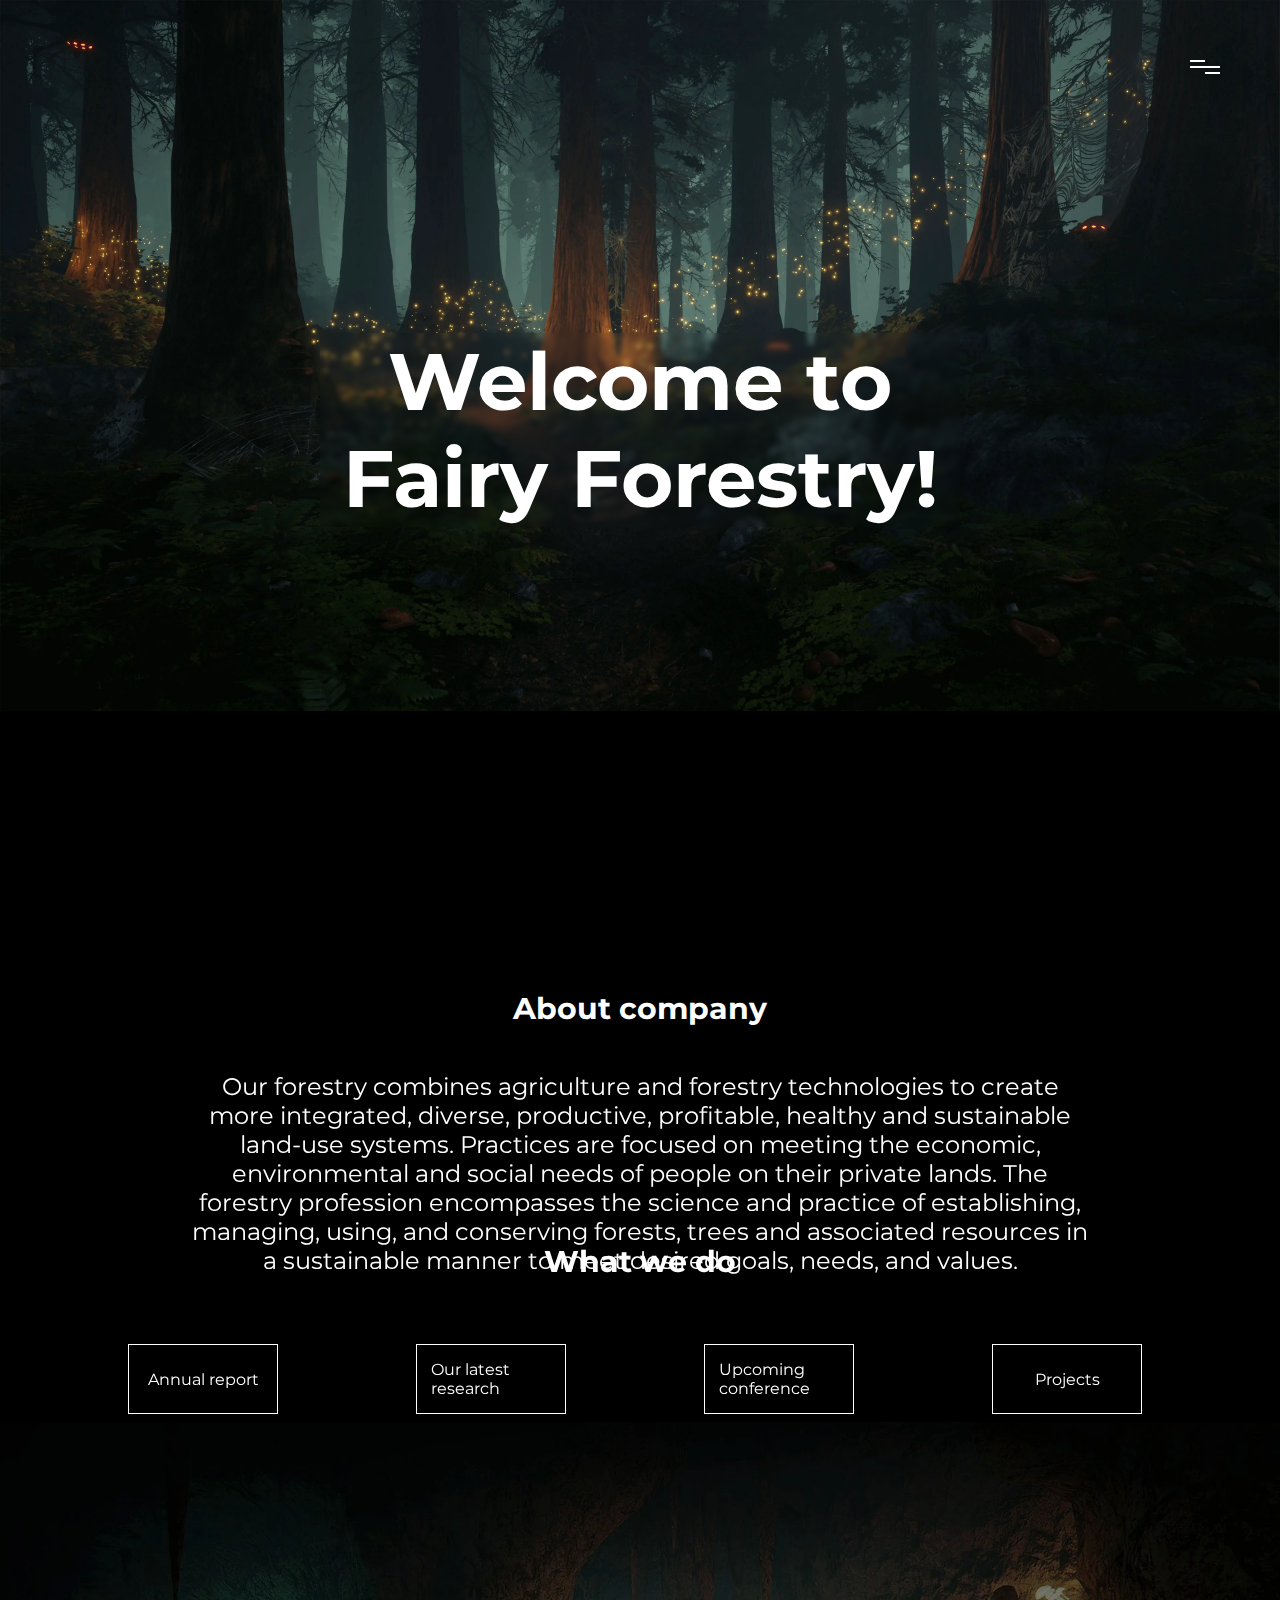
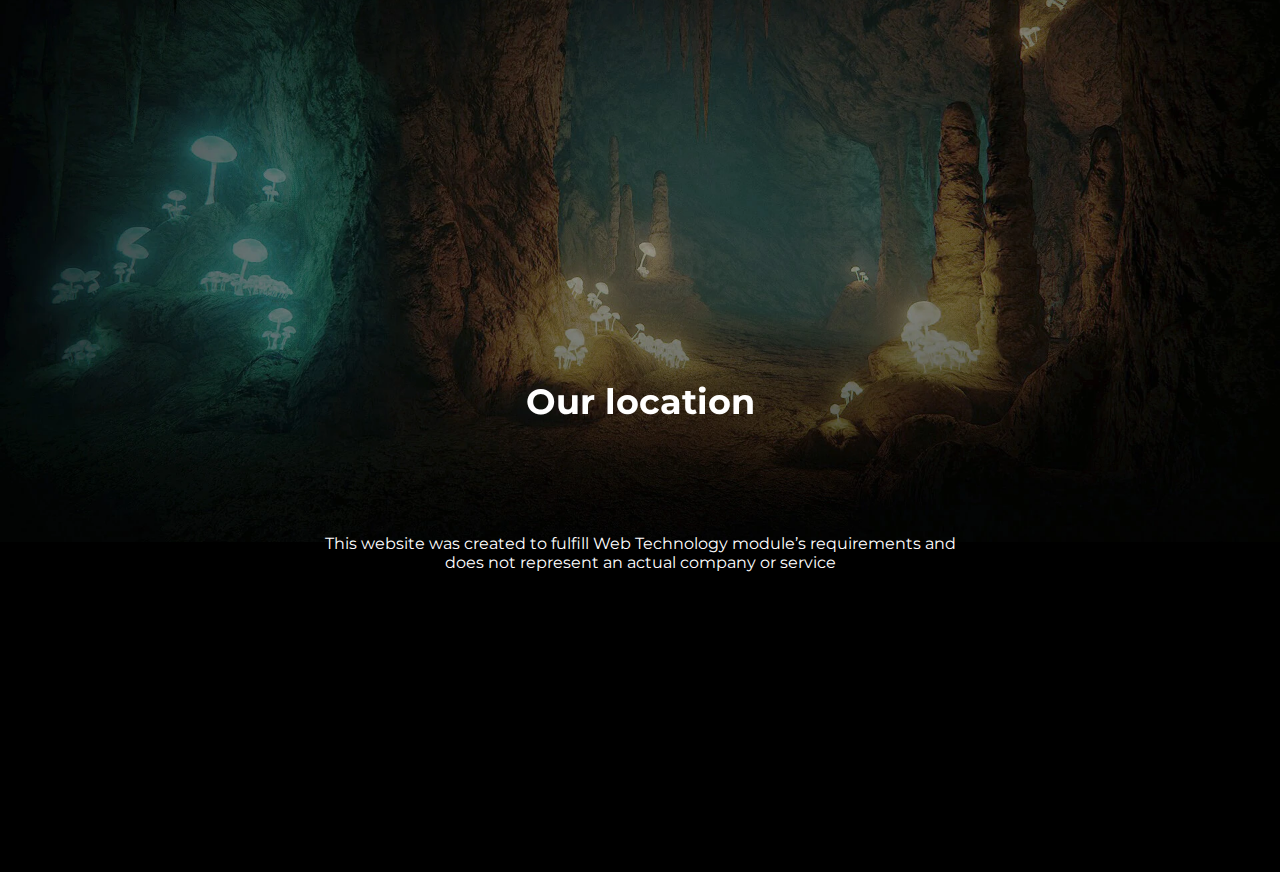
==== index.html @ 3a4914ca "Init commit" ====
<!DOCTYPE html>
<html lang="en">
<head>
    <meta charset="UTF-8">
    <meta http-equiv="X-UA-Compatible" content="IE=edge">
    <meta name="viewport" content="width=device-width, initial-scale=1.0">
    <title>Main || Forestry</title>
    <link rel="stylesheet" href="./style.css">
</head>
<body>
    <div class="menu-icon">
        <span class="menu-icon__line menu-icon__line-left"></span>
        <span class="menu-icon__line"></span>
        <span class="menu-icon__line menu-icon__line-right"></span>
    </div>
    <div class="menu nav">
        <div class="menu-wrapper nav__content">
            <ul class="nav__list">
                 <a class="nav__list-item active" href="./index.html">Main</a>   
                 <a class="nav__list-item" href="./about.html">About</a>   
                 <a class="nav__list-item" href="./team.html">Our team</a>   
                 <a class="nav__list-item" href="./projects.html">Projects</a>   
                 <a class="nav__list-item" href="./schedule.html">Schedule</a>   
                 <a class="nav__list-item" href="./contact.html">Contact</a>   
            </ul>
        </div>
    </div>
    <div class="hero-header">
        <div class="background">
            <img src="./assets/background/forest.webp" alt="Forest picture">
        </div>
        <div class="hero-header-text">
            <h1>Welcome to Fairy Forestry!</h1>
        </div>
    </div>
    <div class="main-part">
        <div class="background">
            <img src="./assets/background/black.webp" alt="Forest picture">
        </div>
        <div class="main-part-text">
            <h3>About company</h3>
            <h2>
                Our forestry combines agriculture and forestry technologies to create more integrated, diverse, productive, profitable, healthy and sustainable land-use systems. Practices are focused on meeting the economic, environmental and social needs of people on their private lands. The forestry profession encompasses the science and practice of establishing, managing, using, and conserving forests, trees and associated resources in a sustainable manner to meet desired goals, needs, and values.
            </h2>
        </div>
        <div class="main-part-cards">
            <h3>What we do</h3>
            <ul>
                <a href="javascript:void(0)"><li>Annual report</li></a>
                <a href="javascript:void(0)"><li>Our latest research</li></a>
                <a href="javascript:void(0)"><li>Upcoming conference</li></a>
                <a href="./projects.html"><li>Projects</li></a>
            </ul>
        </div>
    </div>
    <div class="footer-part">
        <div class="background">
            <img src="./assets/background/dungeon.webp" alt="Forest picture">
        </div>
        <div class="location">
            <div class="footer-part-text">
                <h3>
                    Our location
                </h3>
            </div>
            <div class="gmaps">
                <iframe class="gmap_iframe" src="https://maps.google.com/maps?width=650&amp;height=280&amp;hl=en&amp;q=Westminster international university in Tashkent&amp;t=&amp;z=15&amp;ie=UTF8&amp;iwloc=B&amp;output=embed" width="100%" height="250" frameborder="0" marginwidth="0" marginheight="0" scrolling="no"></iframe>
            </div>
        </div>
        <div class="footer">
            <p>
                This website was created to fulfill Web Technology module’s requirements and does not represent an actual company or service
            </p>
        </div>
    </div>
</body>
<script src="./main.js"></script>
</html>
---- style.css ----
@import url('https://fonts.googleapis.com/css2?family=Montserrat:ital,wght@0,100;0,200;0,300;0,400;0,500;0,600;0,700;0,800;0,900;1,100;1,200;1,300;1,400;1,500;1,600;1,700;1,800;1,900&display=swap');

/* subtle color palette */
:root {
    --black-1a: rgba(0, 0, 0, 0);
   /* basic color palette */
    --black-1: #000;
    --black-2: #fff;
    --white-1: #fff;
   /* fonts */
    --ft-fy-fallback-1: sans-serif;
    --ft-fy-1: "Poppins", var(--ft-fy-fallback-1);
    --ft-se-200: 0.85rem;
    --ft-se-400: 1.05rem;
    --ft-se-600: 2rem;
   /* spaces */
    --space-100: 0.5em;
    --space-150: 0.7em;
    --space-200: 1em;
   /* fixed spaces */
    --space-fd-400: 15px;
}
* {
    margin: 0;
    padding: 0;
    box-sizing: border-box;
    list-style: none;
    text-decoration: none;
    font-family: 'Montserrat' ,sans-serif;
}

/* width */
*::-webkit-scrollbar {
    width: 5px;
  }
/* Track */
*::-webkit-scrollbar-track {
    background: rgb(0, 0, 0);
}
/* Handle */
*::-webkit-scrollbar-thumb {
    background:rgb(255, 255, 255);
}

body {
    background-color: #000;
}

.menu-icon {
    position: fixed;
    height: 30px;
    width: 30px;
    z-index: 999999;
    right: 60px;
    top: 60px;
    cursor: pointer;
}

.menu-icon__line {
    height: 2px;
    width: 30px;
    display: block;
    background-color: #fff;
    margin-bottom: 4px;
    transition: transform 0.2s ease, background-color 0.5s ease;
}

.menu-icon__line-left {
    width: 15px;
}

.menu-icon__line-right {
    width: 15px;
    float: right;
}

.nav {
    position: fixed;
    z-index: 999998;
}

.nav:before, .nav:after {
    content: "";
    position: fixed;
    width: 100vw;
    height: 100vh;
    background: rgba(0, 0, 0, 1);
    z-index: -1;
    transition: transform cubic-bezier(0.77, 0, 0.175, 1) 0.8s;
    transform: translateX(0%) translateY(-100%);
}

.nav:after {
    background: rgb(0, 0, 0);
    transition-delay: 0s;
}

.nav:before {
    transition-delay: 0.1s;
}

.nav__content {
    position: fixed;
    top: 50%;
    transform: translate(0%, -50%);
    width: 100%;
    text-align: center;
    font-size: calc(2vw + 10px);
    font-weight: 200;
    cursor: pointer;
    pointer-events: none;
}

.nav__list-item {
    position: relative;
    display: inline-flex;
    transition-delay: 0.8s;
    opacity: 0;
    transform: translate(0%, 100%);
    transition: opacity 0.2s ease, transform 0.3s ease;
    margin-right: 25px;
    text-decoration: none;
    color: #fff;
}

.nav__list-item:before {
    content: "";
    position: absolute;
    background: #fff;
    width: 30px;
    height: 1px;
    left: 0;
    top: 100%;
    transform: translate(0%, 0%);
    transition: all 0.3s ease;
    z-index: -1;
}

.nav__list-item:hover:before,
.nav__list-item.active:before {
    width: 100%;
}

body.nav-active .menu-icon__line {
    background-color: #fff;
    transform: translateX(0px) rotate(-45deg);
}

body.nav-active .menu-icon__line-left {
    transform: translateX(1px) rotate(45deg);
}

body.nav-active .menu-icon__line-right {
    transform: translateX(-2px) rotate(45deg);
}

body.nav-active .nav {
    visibility: visible;
}

body.nav-active .nav:before, body.nav-active .nav:after {
    transform: translateX(0%) translateY(0%);
}

body.nav-active .nav:after {
    transition-delay: 0.1s;
}

body.nav-active .nav:before {
    transition-delay: 0s;
}

body.nav-active .nav__content {
    pointer-events: all;
}

body.nav-active .nav__list-item {
    opacity: 1;
    transform: translateX(0%);
    transition: opacity 0.3s ease, transform 0.3s ease, color 0.3s ease;
}

body.nav-active .nav__list-item:nth-child(0) {
    transition-delay: 0.5s;
}

body.nav-active .nav__list-item:nth-child(1) {
    transition-delay: 0.6s;
}

body.nav-active .nav__list-item:nth-child(2) {
    transition-delay: 0.7s;
}

body.nav-active .nav__list-item:nth-child(3) {
    transition-delay: 0.8s;
}

body.nav-active .nav__list-item:nth-child(4) {
    transition-delay: 0.9s;
}

body.nav-active .nav__list-item:nth-child(5) {
    transition-delay: 1.0s;
}

body.nav-active .nav__list-item:nth-child(6) {
    transition-delay: 1.1s;
}

.hero-header {
    top: 0;
    left: 0;
    width: 100%;
    height: 100%;
}

.main-part,
.footer-part {
    top: 0;
    left: 0;
    margin-top: -1%;
}

.hero-header .background,
.main-part .background {
    position: relative;
    top: 0;
    left: 0;
    max-width: 100%;
    max-height: 100%;
    z-index: -1;
}

.background img {
    max-width: 100%;
    max-height: 100%;
}

.hero-header-text {
    top: 37%;
    color: #fff;
    position: absolute;
    padding-left: 25%;
    padding-right: 25%;
    text-align: center;
    font-size: 40px;
}

.main-part-text {
    top: 110%;
    color: #fff;
    position: absolute;
    padding-left: 15%;
    padding-right: 15%;
    text-align: center;
}

.main-part-text h2 {
    font-weight: 400;
}

.main-part-text h3 {
    font-weight: 700;
    font-size: 30px;
    padding-bottom: 5%;
}

.main-part-cards {
    margin-top: -15%;
    position: absolute;
    width: 100%;
    height: 100%;
}

.main-part-cards h3 {
    color: #fff;
    font-size: 30px;
    font-weight: 700;
    padding-bottom: 5%;
    text-align: center;
}

.main-part-cards ul {
    display: inline-grid;
    width: 100%;
    height: 100%;
    padding-left: 10%;
    padding-right: 0%;
    grid-template-columns: 25% 25% 25% 25%;
}

.main-part-cards ul a {
    display: flex;
    padding: 5%;
    width: 150px;
    height: 70px;
    justify-content: center;
    align-items: center;
    border: thin solid #fff !important;
    transition: all 0.2s ease;
}

.main-part-cards ul a:hover  {
    background-color: #fff;
    transition: all 0.2s ease;
}

.main-part-cards ul a li {
    color: #fff;
    transition: all 0.2s ease;
}

.main-part-cards ul a:hover li {
    color: #000;
    transition: all 0.2s ease;
}

.hero-header-text h1,
.main-part-text h2 {
    backdrop-filter: blur(2.5px);
}

.footer {
    margin-top: -1%;
    padding-bottom: 3%;
    background-color: #000;
}

.footer p {
    color: #fff;
    padding-left: 25%;
    padding-right: 25%;
    text-align: center;
    width: 100%;
    height: 100%;
}

.footer-part-text {
    color: #fff;
    font-size: 30px;
    font-weight: 700;
    padding-bottom: 5%;
    text-align: center;
}

.location {
    top: 220%;
    width: 100%;
    padding-left: 15%;
    padding-right: 15%;
    position: absolute;
}

.gmaps iframe {
    height: 400px;
}

.team-cards {
    margin-top: 5%;
    padding-bottom: 5%;
    width: 100%;
    height: 100%;
    background-color: #000;
}

.team-cards h2 {
    color: #fff;
    font-size: 30px;
    font-weight: 700;
    padding-bottom: 5%;
    text-align: center;
}

.team-cards ul {
    padding: 0% 0% 0% 20%;
    width: 100%;
    height: 100%;
    display: grid;
    justify-content: space-evenly;
    grid-template-columns: repeat(2, 1fr);
}

.team-cards ul li {
    position: relative;
    width: 300px;
    height: 500px;
    overflow: hidden;
    cursor: pointer;
}

.team-cards ul li p {
    padding: 5% 10%;
    color: #fff;
    top: 5%;
    position: absolute;
    opacity: 0;
    transition: all 0.3s ease;
}

.team-cards ul li:hover img {
    filter: brightness(30%);
    transition: all 0.3s ease;
}

.team-cards ul li:hover p {
    opacity: 1;
    transition: all 0.3s ease;
}

.team-cards ul li img {
    width: 100%;
    transition: all 0.3s ease;
}

.slider-wrapper {
    margin: 1rem;
    position: relative;
    overflow: hidden;
    padding-bottom: 3%;
}
  
.slides-container {
    height: calc(100vh - 2rem);
    width: 100%;
    display: flex;
    overflow: hidden;
    scroll-behavior: smooth;
    list-style: none;
    margin: 0;
    padding: 0;
    background-color: #000;
}
  
.slide-arrow {
    position: absolute;
    display: flex;
    top: 0;
    bottom: 0;
    margin: auto;
    height: 4rem;
    background-color: white;
    border: none;
    width: 2rem;
    font-size: 3rem;
    padding: 0;
    cursor: pointer;
    opacity: 0.5;
    transition: opacity 100ms;
}
  
.slide-arrow:hover,
.slide-arrow:focus {
    opacity: 1;
}
  
#slide-arrow-prev {
    left: 0;
    padding-left: 0.25rem;
    border-radius: 0 2rem 2rem 0;
}
  
#slide-arrow-next {
    right: 0;
    padding-left: 0.75rem;
    border-radius: 2rem 0 0 2rem;
}
  
.slide {
    width: 100%;
    height: 100%;
    flex: 1 0 100%;
}

.slide img {
    width: 100%;
    height: 100%;
}
  
.slide:nth-child(1) {
    background-color: #49b293;
}
  
.slide:nth-child(2) {
    background-color: #b03532;
}
  
.slide:nth-child(3) {
    background-color: #6a478f;
    margin: 0;
}
  
.slide:nth-child(4) {
    background-color: #da6f2b;
}

.slide-text {
    color: #fff;
    bottom: 10%;
    padding: 0 10% 0 5%;
    position: absolute;
    z-index: 100;
}

.slide-text h2 {
    padding: 2% 3% 2% 3%;
}

.slide-text p {
    padding: 0% 3% 2% 3%;
}

.slide-text h2,
.slide-text p {
    backdrop-filter: brightness(20%);
}

#contact {
    width: 100%;
    height: 100%;
}
  
.section-header {
    text-align: center;
    margin: 0 auto;
    padding: 40px 0;
    font: 300 60px 'Oswald', sans-serif;
    color: #fff;
    text-transform: uppercase;
    letter-spacing: 6px;
}
  
.contact-wrapper {
    display: flex;
    flex-direction: row;
    justify-content: space-between;
    margin: 0 auto;
    padding: 20px;
    position: relative;
    max-width: 840px;
}
  
/* Left contact page */
.form-horizontal {
    /*float: left;*/
    max-width: 400px;
    font-family: 'Lato';
    font-weight: 400;
}
  
.form-control, 
textarea {
    max-width: 400px;
    background-color: #000;
    color: #fff;
    letter-spacing: 1px;
}
  
.send-button {
    margin-top: 15px;
    height: 34px;
    width: 400px;
    overflow: hidden;
    transition: all .2s ease-in-out;
}
  
.alt-send-button {
    width: 400px;
    height: 34px;
    transition: all .2s ease-in-out;
}
  
.send-text {
    display: block;
    margin-top: 10px;
    font: 700 12px 'Lato', sans-serif;
    letter-spacing: 2px;
}
  
.alt-send-button:hover {
    transform: translate3d(0px, -29px, 0px);
}
  
/* Begin Right Contact Page */
.direct-contact-container {
    max-width: 400px;
}
  
/* Location, Phone, Email Section */
.contact-list {
    list-style-type: none;
    margin-left: -30px;
    padding-right: 20px;
}
  
.list-item {
    line-height: 4;
    color: #aaa;
}
  
.contact-text {
    font: 300 18px 'Lato', sans-serif;
    letter-spacing: 1.9px;
    color: #bbb;
}
  
.place {
    margin-left: 62px;
}
  
  .phone {
    margin-left: 56px;
  }
  
.gmail {
    margin-left: 53px;
}
  
.contact-text a {
    color: #bbb;
    text-decoration: none;
    transition-duration: 0.2s;
}
  
.contact-text a:hover {
    color: #fff;
    text-decoration: none;
}
  
  
/* Social Media Icons */
.social-media-list {
    position: relative;
    font-size: 22px;
    text-align: center;
    width: 100%;
    margin: 0 auto;
    padding: 0;
}
  
.social-media-list li a {
    color: #fff;
}
  
.social-media-list li {
    position: relative; 
    display: inline-block;
    height: 60px;
    width: 60px;
    margin: 10px 3px;
    line-height: 60px;
    border-radius: 50%;
    color: #fff;
    background-color: rgb(27,27,27);
    cursor: pointer; 
    transition: all .2s ease-in-out;
}
  
.social-media-list li:after {
    content: '';
    position: absolute;
    top: 0;
    left: 0;
    width: 60px;
    height: 60px;
    line-height: 60px;
    border-radius: 50%;
    opacity: 0;
    box-shadow: 0 0 0 1px #fff;
    transition: all .2s ease-in-out;
}
  
.social-media-list li:hover {
    background-color: #fff; 
}
  
.social-media-list li:hover:after {
    opacity: 1;  
    transform: scale(1.12);
    transition-timing-function: cubic-bezier(0.37,0.74,0.15,1.65);
}
  
.social-media-list li:hover a {
    color: #000;
}
  
.copyright {
    font: 200 14px 'Oswald', sans-serif;
    color: #555;
    letter-spacing: 1px;
    text-align: center;
}
  
hr {
    border-color: rgba(255,255,255,.6);
}

.contact-form {
    width: 100vw;
    height: 90vh;
    display: flex;
    justify-content: center;
    align-items: center;
}

.form {
    --form__label_cr: var(--black-2);
    color: var(--form_cr, var(--black-1));
    width: calc(100%);
    box-shadow: 0 0 30px var(--black-1a);
    padding-block: var(--form__header_pg-bk, var(--space-200));
    background-color: var(--form_bd-cr, var(--black-1));
    max-width: 350px;
}

.form__header {
    padding-inline: var(--space-fd-400);
}

.form__linput {
    display: flex;
    margin-inline: var(--space-fd-400);
    margin-block-end: var(--space-100);
    flex-direction: column;
}

.form__label {
    color: var(--form__label_cr, var(--black-2));
}

.form__input {
    border: 1px solid var(--form__input_br-cr, var(--black-1a));
    padding: var(--space-100) var(--space-150);
    color: var(--black-1);
    outline: none;
    font-size: var(--form__input_ft-se, var(--ft-se-200));
    font-family: var(--form__input_ft-fy, var(--ft-fy-1));
}

.form__input:focus {
    --form__label_cr: var(--black-1);
    --form__input_br-cr: var(--form__label_cr);
}

.form__header .h1 {
    font-size: var(--ft-se-600);
}

.contact-form button {
    cursor: pointer;
    margin-top: 3%;
    margin-left: 4%;
    width: 92%;
    height: 35px;
    background-color: transparent;
    color: #fff;
    border: thin solid #fff;
    transition: all 0.3s ease;
}

.contact-form button:hover {
    background-color: #fff;
    color: #000;
    transition: all 0.3s ease;
}
  
/* Begin Media Queries*/
@media screen and (max-width: 850px) {
    .contact-wrapper {
      display: flex;
      flex-direction: column;
    }
    .direct-contact-container, .form-horizontal {
      margin: 0 auto;
    }  
    
    .direct-contact-container {
      margin-top: 60px;
      max-width: 300px;
    }    
    .social-media-list li {
      height: 60px;
      width: 60px;
      line-height: 60px;
    }
    .social-media-list li:after {
      width: 60px;
      height: 60px;
      line-height: 60px;
    }
}
  
@media screen and (max-width: 569px) {
    .direct-contact-container {
      float: none;
      margin: 0 auto;
    }  
    .form-control, textarea {
      
      margin: 0 auto;
    }
   
    
    .name, .email, textarea {
      width: 280px;
    } 
    
    .direct-contact-container {
      margin-top: 60px;
      max-width: 280px;
    }  
    .social-media-list {
      left: 0;
    }
    .social-media-list li {
      height: 55px;
      width: 55px;
      line-height: 55px;
      font-size: 2rem;
    }
    .social-media-list li:after {
      width: 55px;
      height: 55px;
      line-height: 55px;
    }
}
  
@media screen and (max-width: 410px) {
    .send-button {
      width: 99%;
    }
}
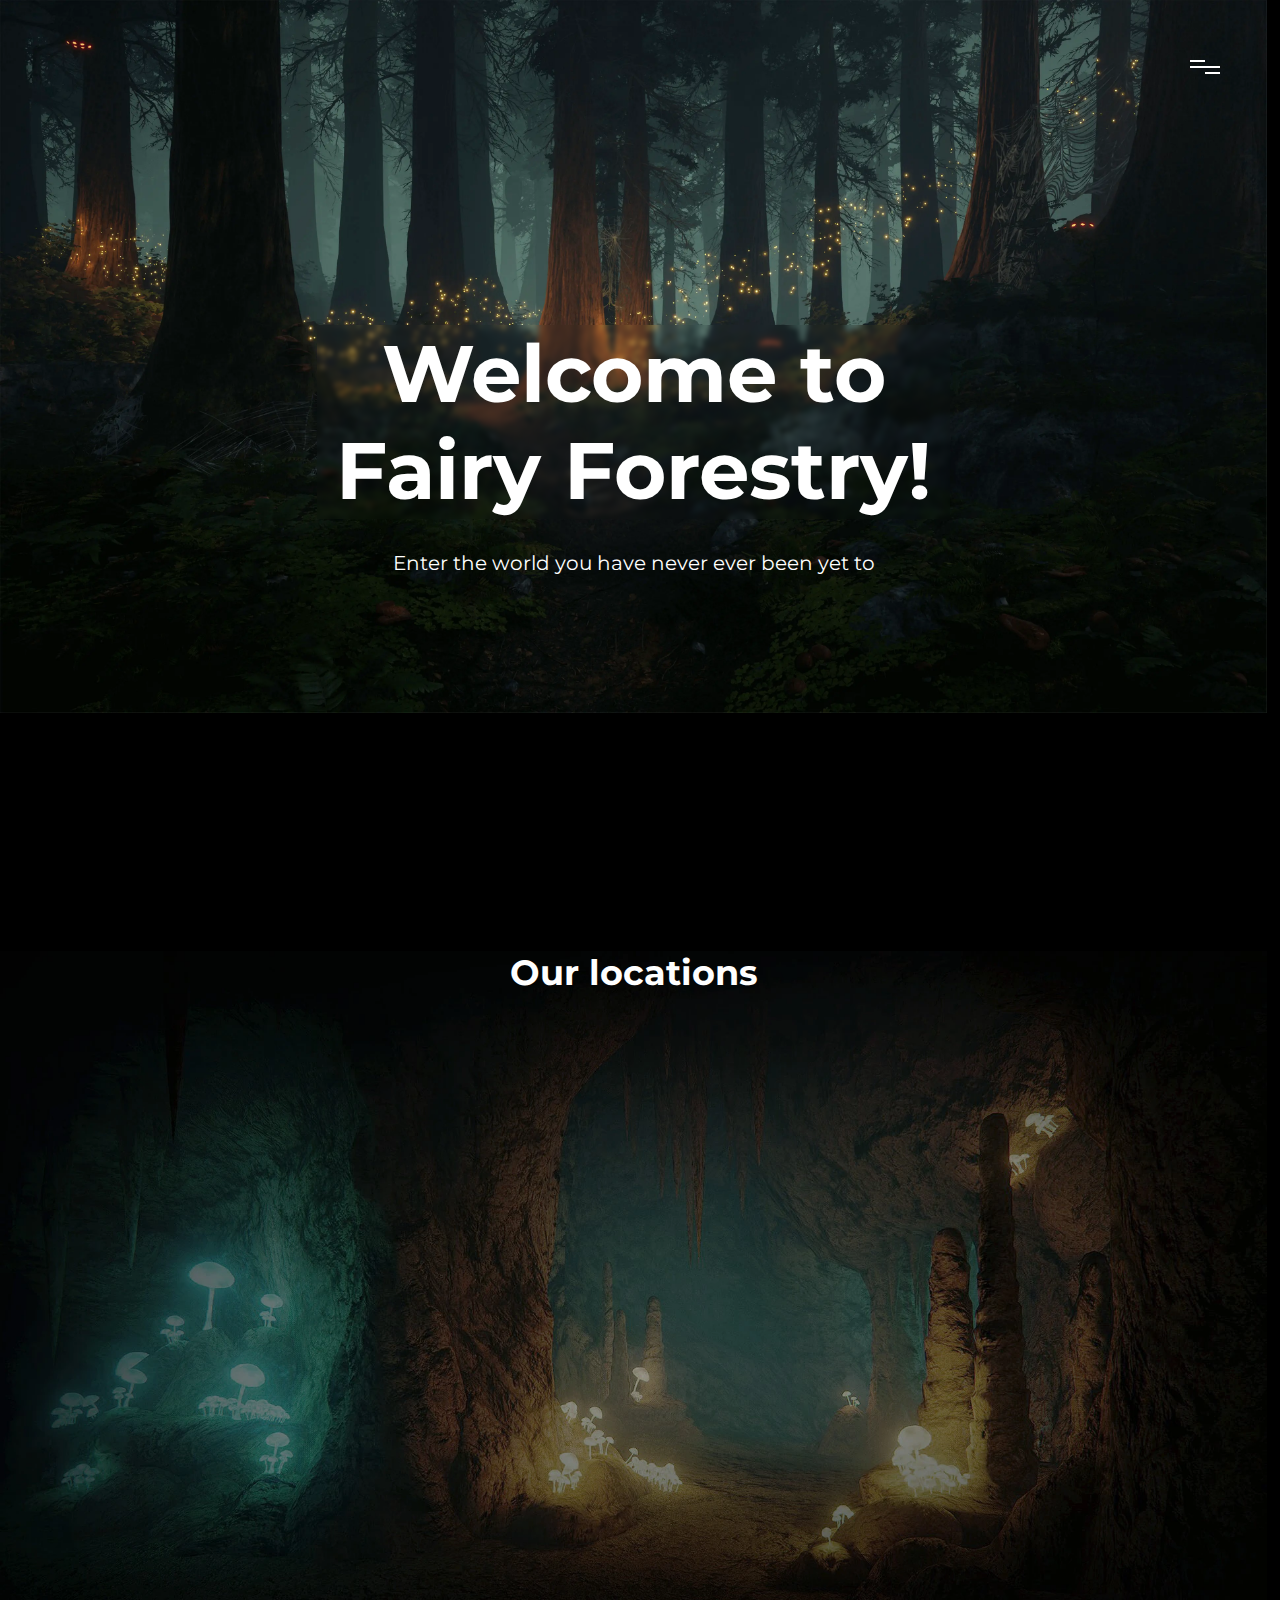
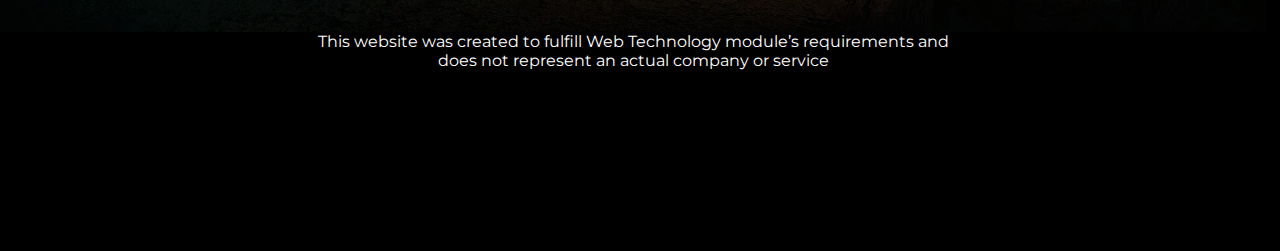
==== commit b52348d8: "Many changes" ====
--- a/index.html
+++ b/index.html
@@ -6,6 +6,7 @@
     <meta name="viewport" content="width=device-width, initial-scale=1.0">
     <title>Main || Forestry</title>
     <link rel="stylesheet" href="./style.css">
+    <link rel="stylesheet" href="https://cdnjs.cloudflare.com/ajax/libs/font-awesome/5.15.4/css/all.min.css">
 </head>
 <body>
     <div class="menu-icon">
@@ -26,41 +27,16 @@
         </div>
     </div>
     <div class="hero-header">
-        <div class="background">
-            <img src="./assets/background/forest.webp" alt="Forest picture">
-        </div>
         <div class="hero-header-text">
             <h1>Welcome to Fairy Forestry!</h1>
-        </div>
-    </div>
-    <div class="main-part">
-        <div class="background">
-            <img src="./assets/background/black.webp" alt="Forest picture">
-        </div>
-        <div class="main-part-text">
-            <h3>About company</h3>
-            <h2>
-                Our forestry combines agriculture and forestry technologies to create more integrated, diverse, productive, profitable, healthy and sustainable land-use systems. Practices are focused on meeting the economic, environmental and social needs of people on their private lands. The forestry profession encompasses the science and practice of establishing, managing, using, and conserving forests, trees and associated resources in a sustainable manner to meet desired goals, needs, and values.
-            </h2>
-        </div>
-        <div class="main-part-cards">
-            <h3>What we do</h3>
-            <ul>
-                <a href="javascript:void(0)"><li>Annual report</li></a>
-                <a href="javascript:void(0)"><li>Our latest research</li></a>
-                <a href="javascript:void(0)"><li>Upcoming conference</li></a>
-                <a href="./projects.html"><li>Projects</li></a>
-            </ul>
+            <p>Enter the world you have never ever been yet to</p>
         </div>
     </div>
     <div class="footer-part">
-        <div class="background">
-            <img src="./assets/background/dungeon.webp" alt="Forest picture">
-        </div>
         <div class="location">
             <div class="footer-part-text">
                 <h3>
-                    Our location
+                    Our locations
                 </h3>
             </div>
             <div class="gmaps">
--- a/style.css
+++ b/style.css
@@ -43,6 +43,8 @@
 }
 
 body {
+    width: 100%;
+    height: 100%;
     background-color: #000;
 }
 
@@ -211,46 +213,63 @@
 .hero-header {
     top: 0;
     left: 0;
-    width: 100%;
-    height: 100%;
-}
-
-.main-part,
+    width: 99vw;
+    height: 100vh;
+    background-image: url('./assets/background/forest.webp');
+    background-size: contain;
+    background-repeat: no-repeat;
+    display: flex;
+    justify-content: center;
+    align-items: center;
+}
+
 .footer-part {
     top: 0;
     left: 0;
+    width: 99vw;
+    height: 100vh;
     margin-top: -1%;
-}
-
-.hero-header .background,
-.main-part .background {
-    position: relative;
-    top: 0;
-    left: 0;
-    max-width: 100%;
-    max-height: 100%;
-    z-index: -1;
-}
-
-.background img {
-    max-width: 100%;
-    max-height: 100%;
+    background-image: url('./assets/background/dungeon.webp');
+    background-size: contain;
+    background-repeat: no-repeat;
+}
+
+.main-part {
+    margin-top: 7%;
+    min-width: 100%;
+    min-height: 100%;
+    padding: 0% 5% 5% 5%;
+    background-image: url('./assets/background/black.webp');
+    background-size: contain;
+    background-repeat: no-repeat;
+}
+
+.iframe-video {
+    width: 100%;
+    height: 100%;
+}
+
+.iframe-video iframe {
+    width: 100%;
+    height: 80vh;
 }
 
 .hero-header-text {
-    top: 37%;
-    color: #fff;
-    position: absolute;
+    color: #fff;
     padding-left: 25%;
     padding-right: 25%;
     text-align: center;
     font-size: 40px;
 }
 
+.hero-header-text p {
+    margin-top: 5%;
+    font-size: 20px;
+}
+
 .main-part-text {
-    top: 110%;
-    color: #fff;
-    position: absolute;
+    margin-top: 5%;
+    color: #fff;
     padding-left: 15%;
     padding-right: 15%;
     text-align: center;
@@ -267,8 +286,7 @@
 }
 
 .main-part-cards {
-    margin-top: -15%;
-    position: absolute;
+    margin-top: 5%;
     width: 100%;
     height: 100%;
 }
@@ -291,6 +309,7 @@
 }
 
 .main-part-cards ul a {
+    position: relative;
     display: flex;
     padding: 5%;
     width: 150px;
@@ -316,14 +335,25 @@
     transition: all 0.2s ease;
 }
 
+.main-part-cards ul a p {
+    right: 15%;
+    position: absolute;
+    display: none;
+    transition: all 0.2s ease;
+}
+
+.main-part-cards ul a:hover p {
+    display: flex;
+    transition: all 0.2s ease;
+}
+
 .hero-header-text h1,
 .main-part-text h2 {
     backdrop-filter: blur(2.5px);
 }
 
-.footer {
-    margin-top: -1%;
-    padding-bottom: 3%;
+.footer-part .footer {
+    margin-top: 15%;;
     background-color: #000;
 }
 
@@ -331,6 +361,7 @@
     color: #fff;
     padding-left: 25%;
     padding-right: 25%;
+    padding-bottom: 5%;
     text-align: center;
     width: 100%;
     height: 100%;
@@ -345,11 +376,10 @@
 }
 
 .location {
-    top: 220%;
+    margin-top: 5%;
     width: 100%;
     padding-left: 15%;
     padding-right: 15%;
-    position: absolute;
 }
 
 .gmaps iframe {
@@ -382,6 +412,7 @@
 }
 
 .team-cards ul li {
+    margin-top: 15%;
     position: relative;
     width: 300px;
     height: 500px;
@@ -389,27 +420,95 @@
     cursor: pointer;
 }
 
-.team-cards ul li p {
-    padding: 5% 10%;
-    color: #fff;
-    top: 5%;
-    position: absolute;
+#team-card-1 {
+    background: url(./assets/people/2.webp);
+    background-size: contain;
+    background-repeat: no-repeat;
+}
+
+#team-card-2 {
+    background: url(./assets/people/3.webp);
+    background-size: contain;
+    background-repeat: no-repeat;
+}
+
+#team-card-3 {
+    background: url(./assets/people/4.webp);
+    background-size: contain;
+    background-repeat: no-repeat;
+}
+
+#team-card-4 {
+    background: url(./assets/people/5.webp);
+    background-size: contain;
+    background-repeat: no-repeat;
+}
+
+#team-card-5 {
+    background: url(./assets/people/6.webp);
+    background-size: contain;
+    background-repeat: no-repeat;
+}
+
+#team-card-6 {
+    background: url(./assets/people/7.webp);
+    background-size: contain;
+    background-repeat: no-repeat;
+}
+
+#team-card-7 {
+    background: url(./assets/people/8.webp);
+    background-size: contain;
+    background-repeat: no-repeat;
+}
+
+#team-card-8 {
+    background: url(./assets/people/9.webp);
+    background-size: contain;
+    background-repeat: no-repeat;
+}
+
+.team-content {
+    padding: 5% 15% 15% 15%;
+    width: 100%;
+    height: 100%;
     opacity: 0;
     transition: all 0.3s ease;
 }
 
-.team-cards ul li:hover img {
-    filter: brightness(30%);
-    transition: all 0.3s ease;
-}
-
-.team-cards ul li:hover p {
+.team-cards ul li:hover .team-content {
     opacity: 1;
-    transition: all 0.3s ease;
-}
-
-.team-cards ul li img {
-    width: 100%;
+    backdrop-filter: brightness(30%);
+    transition: all 0.3s ease;
+}
+
+.team-text {
+    z-index: 1;
+    display: flex;
+    color: #fff;
+    font-size: 16px;
+}
+
+.team-text strong {
+    font-size: 20px;
+}
+
+.socials {
+    margin-top: 10%;
+    display: inline-flex;
+    width: 100%;
+    justify-content: space-between;
+}
+
+.socials a {
+    font-size: 20px;
+    color: #fff;
+    z-index: 1;
+    transition: all 0.3s ease;
+}
+
+.socials a:hover {
+    transform: translateY(-25%);
     transition: all 0.3s ease;
 }
 
@@ -696,7 +795,7 @@
 }
 
 .contact-form {
-    width: 100vw;
+    width: 99vw;
     height: 90vh;
     display: flex;
     justify-content: center;
@@ -713,6 +812,31 @@
     max-width: 350px;
 }
 
+.form-container p {
+    cursor: pointer;
+    color: #fff;
+    text-align: center;
+    padding-bottom: 5%;
+    transform: translateX(3%);
+    transition: all 0.3s ease;
+}
+
+.form-container p:hover {
+    transform: translateX(0%);
+    transition: all 0.3s ease;
+}
+
+.form-container p span {
+    margin-left: 5%;
+    opacity: 0;
+    transition: all 0.3s ease;
+}
+
+.form-container p:hover span {
+    opacity: 1;
+    transition: all 0.3s ease;
+}
+
 .form__header {
     padding-inline: var(--space-fd-400);
 }
@@ -762,6 +886,66 @@
     background-color: #fff;
     color: #000;
     transition: all 0.3s ease;
+}
+
+.schedule {
+    margin-top: 5%;
+    padding: 5%;
+    width: 100%;
+    height: 100%;
+    display: grid;
+}
+
+.schedule-table {
+    width: 100%;
+    height: 100%;
+    color: #fff;
+    border: thin solid #fff;
+}
+
+.schedule-table thead {
+    border-bottom: thin solid #fff;
+}
+
+.schedule-table tbody {
+    margin-top: 1%;
+    margin-bottom: 2%;
+    display: grid;
+}
+
+.schedule-table tr {
+    margin-top: 1%;
+    width: 100%;
+    display: inline-flex;
+}
+
+.schedule-table th, 
+.schedule-table td {
+    width: 100%;
+    display: flex;
+    justify-content: center;
+    align-items: center;
+}
+
+#schedule-button {
+    margin-top: 5%;
+    cursor: pointer;
+    width: 100%;
+    height: 35px;
+    background-color: transparent;
+    color: #fff;
+    border: thin solid #fff;
+    transition: all 0.3s ease;
+}
+
+#schedule-button:hover {
+    background-color: #fff;
+    color: #000;
+    transition: all 0.3s ease;
+}
+
+#schedule-footer {
+    margin-top: 5%;
 }
   
 /* Begin Media Queries*/
